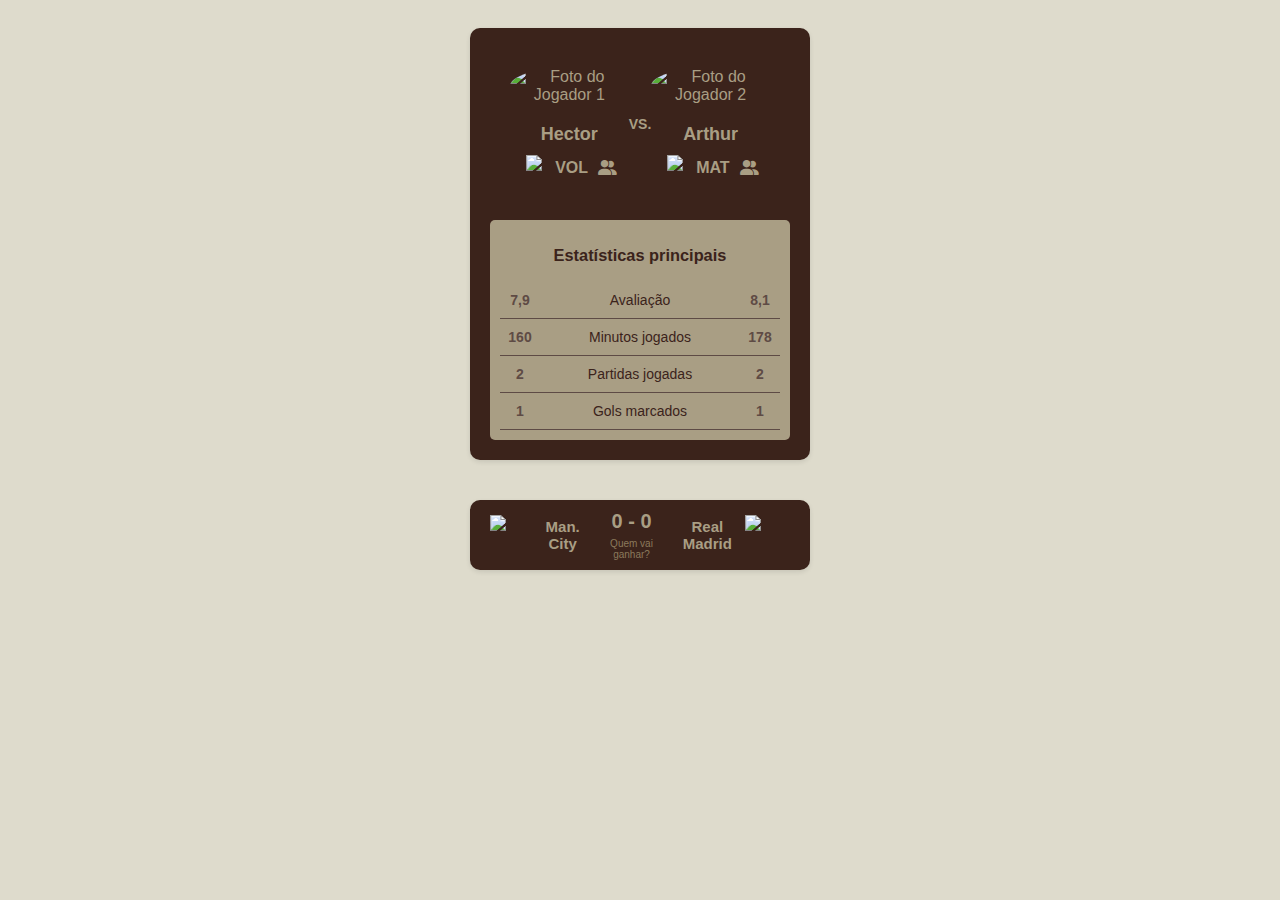
==== comparacao.html @ 3bfbe253 "Add files via upload" ====
<!DOCTYPE html>
<html lang="pt-BR">
<head>
    <link rel="stylesheet" href="https://cdnjs.cloudflare.com/ajax/libs/font-awesome/6.0.0-beta3/css/all.min.css">
    <meta charset="UTF-8">
    <meta name="viewport" content="width=device-width, initial-scale=1.0">
    <title>A. Eckhardt</title>
    <link rel="stylesheet" href="comparacao.css">
</head>
<body>
    <div class="container">
        <div class="player-comparison">
            <div class="player-card-1">
                <img src="https://i.imgur.com/SuxBNjF.png" alt="Foto do Jogador 1" class="player-image">
                <h2 class="player-name">Hector</h2>
                <div class="player-details">
                    <span class="player-svg-detail"><img src="https://svgshare.com/i/19ed.svg"></span>
                    <span class="player-detail-value">VOL</span>
                    <i class="fas fa-user-friends player-icon" onclick="window.location.href='index.html';"></i>
                </div>
            </div>

            <div class="vs">VS.</div> <!-- adc VS no meio -->

            <div class="player-card-2">
                <img src="https://i.imgur.com/WVb4fPe.png" alt="Foto do Jogador 2" class="player-image">
                <h2 class="player-name">Arthur</h2>
                <div class="player-details">
                    <span class="player-svg-detail"><img src="https://svgshare.com/i/19ed.svg"></span>
                    <span class="player-detail-value">MAT</span>
                    <i class="fas fa-user-friends player-icon" onclick="window.location.href='index.html';"></i>
                </div>
            </div>
        </div>

        <div class="stats-container">
            <h3 class="stats-title">Estatísticas principais</h3>
            <div class="stat">
                <span class="stat-value-left">7,9</span> <!-- Valor do hectinho -->
                <span class="stat-name">Avaliação</span>
                <span class="stat-value-right">8,1</span> <!-- Valor do tuty -->
            </div>
            <div class="stat">
                <span class="stat-value-left">160</span>
                <span class="stat-name">Minutos jogados</span>
                <span class="stat-value-right">178</span>
            </div>
            <div class="stat">
                <span class="stat-value-left">2</span>
                <span class="stat-name">Partidas jogadas</span>
                <span class="stat-value-right">2</span>
            </div>
            <div class="stat">
                <span class="stat-value-left">1</span>
                <span class="stat-name">Gols marcados</span>
                <span class="stat-value-right">1</span>
            </div>
            <div class="stat">
                <span class="stat-value-left">0</span>
                <span class="stat-name">Assistências</span>
                <span class="stat-value-right">0</span>
            </div>
            <div class="stat">
                <span class="stat-value-left">124/135 (91%) </span>
                <span class="stat-name">Passes certos</span>
                <span class="stat-value-right">117/131 (89%)</span>
            </div>
            <div class="stat">
                <span class="stat-value-left">4</span>
                <span class="stat-name">Chances criadas</span>
                <span class="stat-value-right">4</span>
            </div>

            <!-- Início da seção de ataque -->
            <h3 class="stats-title">Ataque</h3>
            <div class="stat">
                <span class="stat-value-left">181</span>
                <span class="stat-name">Toques</span>
                <span class="stat-value-right">162</span>
            </div>
            <div class="stat">
                <span class="stat-value-left">13</span>
                <span class="stat-name">Toques na área de op.</span>
                <span class="stat-value-right">8</span>
            </div>
            <div class="stat">
                <span class="stat-value-left">14</span>
                <span class="stat-name">Passes no campo de ataque</span>
                <span class="stat-value-right">22</span>
            </div>
            <div class="stat">
                <span class="stat-value-left">0</span>
                <span class="stat-name">Cruzamentos certos</span>
                <span class="stat-value-right">0</span>
            </div>
            <div class="stat">
                <span class="stat-value-left">1/3 (33%)</span>
                <span class="stat-name">Passes longos certos</span>
                <span class="stat-value-right">4/8 (50%)</span>
            </div>
            <div class="stat">
                <span class="stat-value-left">0</span>
                <span class="stat-name">Escanteios</span>
                <span class="stat-value-right">0</span>
            </div>
            <div class="stat">
                <span class="stat-value-left">5</span>
                <span class="stat-name">Bolas roubadas</span>
                <span class="stat-value-right">2</span>
            </div>
            <!-- Fim da seção de ataque -->

            <!-- Início da seção de defesa -->
            <h3 class="stats-title">Defesa</h3>
            <div class="stat">
                <span class="stat-value-left">4/6 (67%)</span>
                <span class="stat-name">Desarmes conseguidos</span>
                <span class="stat-value-right">7/9 (77%)</span>
            </div>
            <div class="stat">
                <span class="stat-value-left">3</span>
                <span class="stat-name">Bolas afastadas</span>
                <span class="stat-value-right">2</span>
            </div>
            <div class="stat">
                <span class="stat-value-left">16</span>
                <span class="stat-name">Recup. posse de bola</span>
                <span class="stat-value-right">6</span>
            </div>
            <div class="stat">
                <span class="stat-value-left">1</span>
                <span class="stat-name">Dribles</span>
                <span class="stat-value-right">2</span>
            </div>
            <!-- Fim da seção de defesa -->

            <!-- Início da seção de disputas -->
            <h3 class="stats-title">Disputas</h3>
            <div class="stat">
                <span class="stat-value-left">14/29 (48%)</span>
                <span class="stat-name">Disp. em campo vencidas</span>
                <span class="stat-value-right">13/18 (72%)</span>
            </div>
            <div class="stat">
                <span class="stat-value-left">1/2 (50%)</span>
                <span class="stat-name">Jogo áereo vencido</span>
                <span class="stat-value-right">0/4 (0%)</span>
            </div>
            <div class="stat">
                <span class="stat-value-left">5</span>
                <span class="stat-name">Sofreu falta</span>
                <span class="stat-value-right">2</span>
            </div>
            <div class="stat">
                <span class="stat-value-left">0</span>
                <span class="stat-name">Faltas cometidas</span>
                <span class="stat-value-right">1</span>
            </div>
            <!-- Fim da seção de disputas -->
            
            </div>
        </div> <!-- Fechamento do stats-container -->

        <div class="scoreboard">
            <div class="team">
                <img src="https://upload.wikimedia.org/wikipedia/pt/0/02/Manchester_City_Football_Club.png" alt="Time da casa" class="team-logo">
                <span class="team-name">Man. City</span> <!-- Time da casa -->
            </div>
            <div class="score">
                <span class="score-value">0 - 0</span>
                <span class="status">Quem vai ganhar?</span>
            </div>
            <div class="team">
                <span class="team-name">Real Madrid</span> <!-- Time visitante -->
                <img src="https://vetores.org/d/real-madrid.svg" alt="Time visitante" class="team-logo">
            </div>
        </div>

        <script src="comparacao.js"></script>
    </div> <!-- Fechamento do container -->
</body>
</html>
---- comparacao.css ----
body {
    font-family: sans-serif;
    display: flex;
    flex-direction: column;
    align-items: center;
    background-color: #DEDBCC;
    color: #3b231b;
}

.container {
    background-color: #3b231b;
    border-radius: 10px;
    padding: 20px;
    margin: 20px;
    box-shadow: 0 2px 5px rgba(0, 0, 0, 0.1);
    width: 300px;
    text-align: center;
}

.player-comparison {
    display: flex;
    justify-content: space-between;
    align-items: center;
    padding: 20px;
}

.player-card-1, .player-card-2 {
    width: 120px;
    text-align: center;
    color: #a99e84;
}

.vs {
    font-size: 14px;
    font-weight: bold;
    color: #a99e84;
}

.player-image {
    width: 80px;
    height: 80px;
    border-radius: 50%;
    margin-bottom: 10px;
}

.player-name {
    font-size: 18px;
    font-weight: bold;
    margin: 10px 0;
}

.player-details {
    display: flex;
    justify-content: center;
    align-items: center;
    margin-top: 5px;
}

.player-svg-detail {
    width: 25px;
    height: 25px;
    margin-right: 8.5px;
}

.player-detail-value {
    font-weight: bold;
    margin-right: 5px;
}

.player-icon {
    font-size: 15px;
    color: #a99e84;
    margin-left: 5px;
    cursor: pointer;
}

.fact-container {
    margin-top: 20px;
    padding: 10px;
    border: 1px solid #BCFF95;
    border-radius: 5px;
    background-color: #BCFF95;
    color: #323642;
}

.fact-title {
    font-weight: bold;
    margin-bottom: 5px;
    color: #323642;
}

.fact-container p {
    color: #323642;
}

.fact-container p span {
    background-color: #323642;
    color: #BCFF95;
}

.stats-container {
    margin-top: 20px;
    text-align: center;
    font-size: 14px;
    max-height: 200px;
    overflow-y: auto; /* Permite rolagem se ultrapassar a altura máxima */
    padding: 10px;
    background-color: #a99e84;
    border-radius: 5px;
}


.stat {
    display: flex;
    justify-content: space-between;
    padding: 10px 0;
    border-bottom: 1px solid #5e4b45;
    color: #3b231b
}

.stat-name {
    flex: 1;
    text-align: center;
    color: #3b231b;
}

.stat-value-left, .stat-value-right {
    width: 40px;
    text-align: center;
    font-weight: bold;
    color: #412c25;
}

.stat-value-left {
    color: #5e4b45;
}

.stat-value-right {
    color: #5e4b45;
}

.buttons {
    text-align: center;
    margin-top: 20px;
}

.btn {
    width: 13px;
    height: 13px;
    border-radius: 50%;
    border: none;
    padding: 0;
    background-color: #BCFF95;
    color: #fff;
}

.btn:hover {
    background-color: #85AA83;
}

.scoreboard {
    background-color: #3b231b;
    border-radius: 10px;
    padding: 10px 20px;
    margin: 20px 0;
    box-shadow: 0 2px 5px rgba(0, 0, 0, 0.1);
    width: 300px;
    display: flex;
    justify-content: space-between;
    align-items: center;
    text-align: center;
}

.team {
    display: flex;
    align-items: center;
}

.team-logo {
    width: 40px;
    height: 40px;
    margin-right: 5px;
}

.team-name {
    font-weight: bold;
    color: #a99e84;
    font-size: 15px;
}

.score {
    display: flex;
    flex-direction: column;
    align-items: center;
    color: #a99e845;
}

.score-value {
    font-size: 20px;
    font-weight: bold;
    color: #a99e84;
    margin-bottom: 5px;
}

.status {
    font-size: 10px;
    color: #8b7a5b;
}
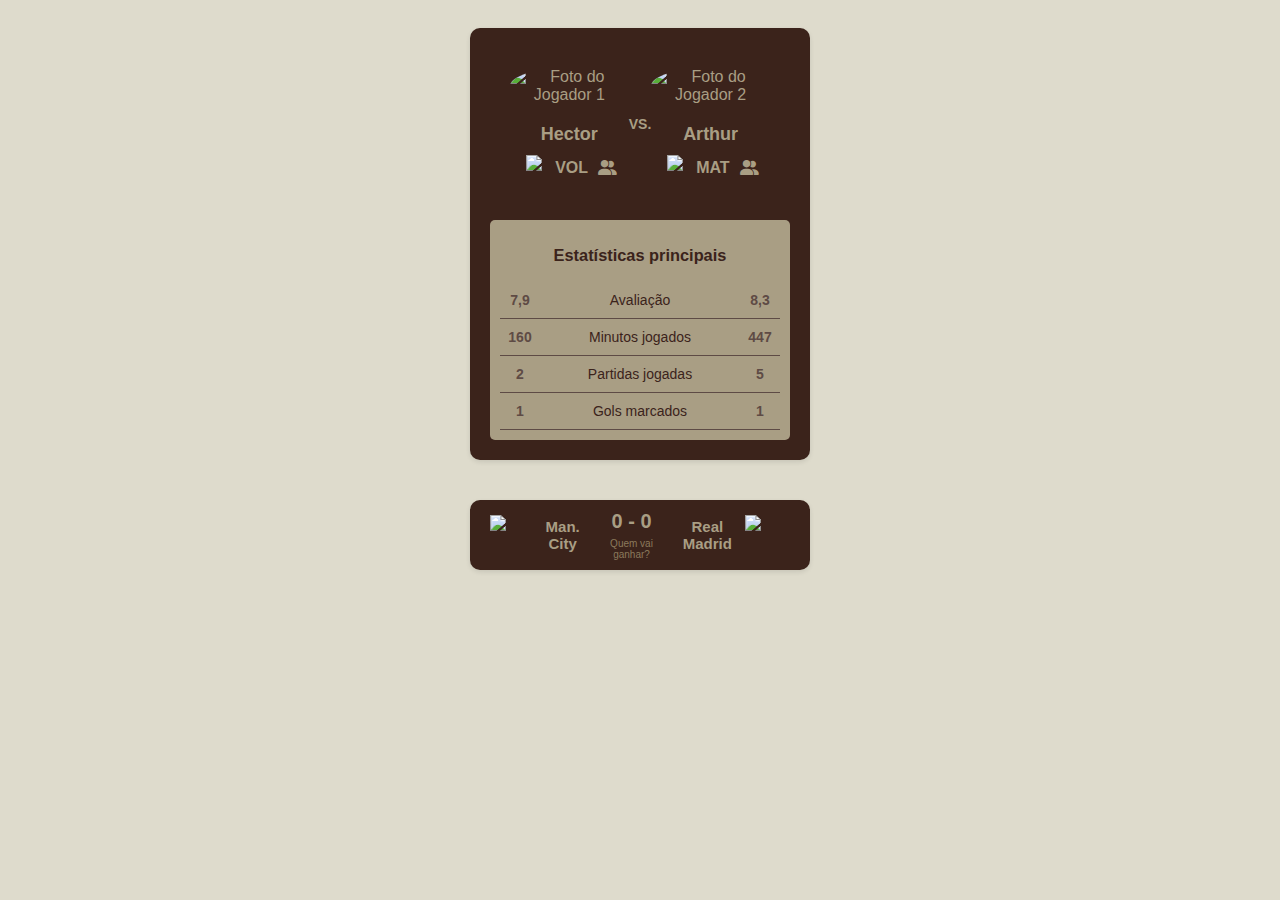
==== commit 956c34bf: "comparacao.html" ====
--- a/comparacao.html
+++ b/comparacao.html
@@ -16,7 +16,7 @@
                 <div class="player-details">
                     <span class="player-svg-detail"><img src="https://svgshare.com/i/19ed.svg"></span>
                     <span class="player-detail-value">VOL</span>
-                    <i class="fas fa-user-friends player-icon" onclick="window.location.href='index.html';"></i>
+                    <i class="fas fa-user-friends player-icon" onclick="window.location.href='https://markveanary.github.io/stats-hector/';"></i>
                 </div>
             </div>
 
@@ -28,7 +28,7 @@
                 <div class="player-details">
                     <span class="player-svg-detail"><img src="https://svgshare.com/i/19ed.svg"></span>
                     <span class="player-detail-value">MAT</span>
-                    <i class="fas fa-user-friends player-icon" onclick="window.location.href='index.html';"></i>
+                    <i class="fas fa-user-friends player-icon" onclick="window.location.href='https://andruveit.github.io/stats-arthur/';"></i>
                 </div>
             </div>
         </div>
@@ -38,17 +38,17 @@
             <div class="stat">
                 <span class="stat-value-left">7,9</span> <!-- Valor do hectinho -->
                 <span class="stat-name">Avaliação</span>
-                <span class="stat-value-right">8,1</span> <!-- Valor do tuty -->
+                <span class="stat-value-right">8,3</span> <!-- Valor do tuty -->
             </div>
             <div class="stat">
                 <span class="stat-value-left">160</span>
                 <span class="stat-name">Minutos jogados</span>
-                <span class="stat-value-right">178</span>
+                <span class="stat-value-right">447</span>
             </div>
             <div class="stat">
                 <span class="stat-value-left">2</span>
                 <span class="stat-name">Partidas jogadas</span>
-                <span class="stat-value-right">2</span>
+                <span class="stat-value-right">5</span>
             </div>
             <div class="stat">
                 <span class="stat-value-left">1</span>
@@ -58,17 +58,22 @@
             <div class="stat">
                 <span class="stat-value-left">0</span>
                 <span class="stat-name">Assistências</span>
-                <span class="stat-value-right">0</span>
+                <span class="stat-value-right">2</span>
             </div>
             <div class="stat">
                 <span class="stat-value-left">124/135 (91%) </span>
                 <span class="stat-name">Passes certos</span>
-                <span class="stat-value-right">117/131 (89%)</span>
+                <span class="stat-value-right">271 </span>
             </div>
             <div class="stat">
                 <span class="stat-value-left">4</span>
                 <span class="stat-name">Chances criadas</span>
-                <span class="stat-value-right">4</span>
+                <span class="stat-value-right">18</span>
+            </div>
+            <div class="stat">
+                <span class="stat-value-left">0</span>
+                <span class="stat-name">Finalizações</span>
+                <span class="stat-value-right">5</span>
             </div>
 
             <!-- Início da seção de ataque -->
@@ -76,17 +81,17 @@
             <div class="stat">
                 <span class="stat-value-left">181</span>
                 <span class="stat-name">Toques</span>
-                <span class="stat-value-right">162</span>
+                <span class="stat-value-right">391</span>
             </div>
             <div class="stat">
                 <span class="stat-value-left">13</span>
                 <span class="stat-name">Toques na área de op.</span>
-                <span class="stat-value-right">8</span>
+                <span class="stat-value-right">17</span>
             </div>
             <div class="stat">
                 <span class="stat-value-left">14</span>
                 <span class="stat-name">Passes no campo de ataque</span>
-                <span class="stat-value-right">22</span>
+                <span class="stat-value-right">42</span>
             </div>
             <div class="stat">
                 <span class="stat-value-left">0</span>
@@ -96,7 +101,7 @@
             <div class="stat">
                 <span class="stat-value-left">1/3 (33%)</span>
                 <span class="stat-name">Passes longos certos</span>
-                <span class="stat-value-right">4/8 (50%)</span>
+                <span class="stat-value-right">14 (50%)</span>
             </div>
             <div class="stat">
                 <span class="stat-value-left">0</span>
@@ -104,9 +109,14 @@
                 <span class="stat-value-right">0</span>
             </div>
             <div class="stat">
+                <span class="stat-value-left">0</span>
+                <span class="stat-name">Dribles</span>
+                <span class="stat-value-right">10</span>
+            </div>
+            <div class="stat">
                 <span class="stat-value-left">5</span>
                 <span class="stat-name">Bolas roubadas</span>
-                <span class="stat-value-right">2</span>
+                <span class="stat-value-right">5</span>
             </div>
             <!-- Fim da seção de ataque -->
 
@@ -115,22 +125,27 @@
             <div class="stat">
                 <span class="stat-value-left">4/6 (67%)</span>
                 <span class="stat-name">Desarmes conseguidos</span>
-                <span class="stat-value-right">7/9 (77%)</span>
+                <span class="stat-value-right">11</span>
+            </div>
+            <div class="stat">
+                <span class="stat-value-left">0</span>
+                <span class="stat-name">Intercepções</span>
+                <span class="stat-value-right">5</span>
             </div>
             <div class="stat">
                 <span class="stat-value-left">3</span>
                 <span class="stat-name">Bolas afastadas</span>
-                <span class="stat-value-right">2</span>
+                <span class="stat-value-right">3</span>
             </div>
             <div class="stat">
                 <span class="stat-value-left">16</span>
                 <span class="stat-name">Recup. posse de bola</span>
-                <span class="stat-value-right">6</span>
+                <span class="stat-value-right">24</span>
             </div>
             <div class="stat">
                 <span class="stat-value-left">1</span>
                 <span class="stat-name">Dribles</span>
-                <span class="stat-value-right">2</span>
+                <span class="stat-value-right">3</span>
             </div>
             <!-- Fim da seção de defesa -->
 
@@ -139,22 +154,22 @@
             <div class="stat">
                 <span class="stat-value-left">14/29 (48%)</span>
                 <span class="stat-name">Disp. em campo vencidas</span>
-                <span class="stat-value-right">13/18 (72%)</span>
+                <span class="stat-value-right">34</span>
             </div>
             <div class="stat">
                 <span class="stat-value-left">1/2 (50%)</span>
                 <span class="stat-name">Jogo áereo vencido</span>
-                <span class="stat-value-right">0/4 (0%)</span>
+                <span class="stat-value-right">4</span>
             </div>
             <div class="stat">
                 <span class="stat-value-left">5</span>
                 <span class="stat-name">Sofreu falta</span>
-                <span class="stat-value-right">2</span>
+                <span class="stat-value-right">9</span>
             </div>
             <div class="stat">
                 <span class="stat-value-left">0</span>
                 <span class="stat-name">Faltas cometidas</span>
-                <span class="stat-value-right">1</span>
+                <span class="stat-value-right">4</span>
             </div>
             <!-- Fim da seção de disputas -->
             
